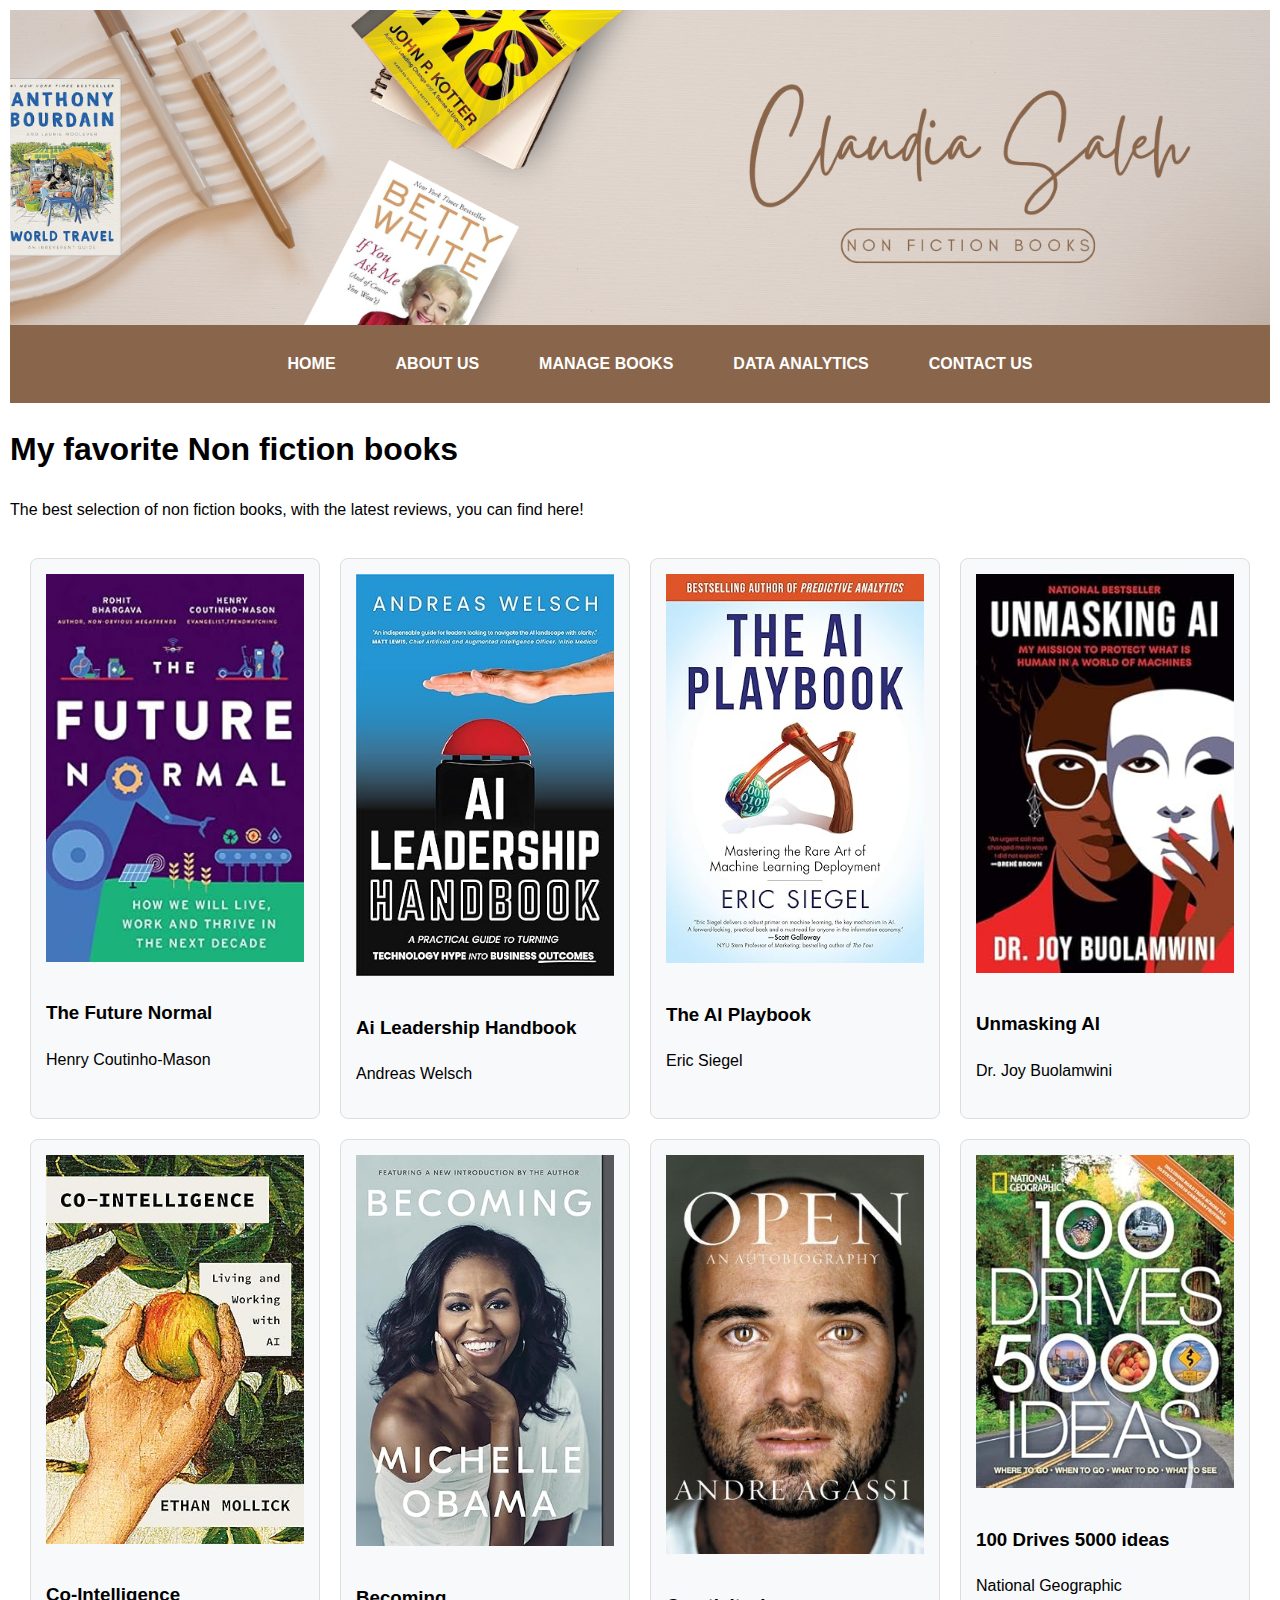
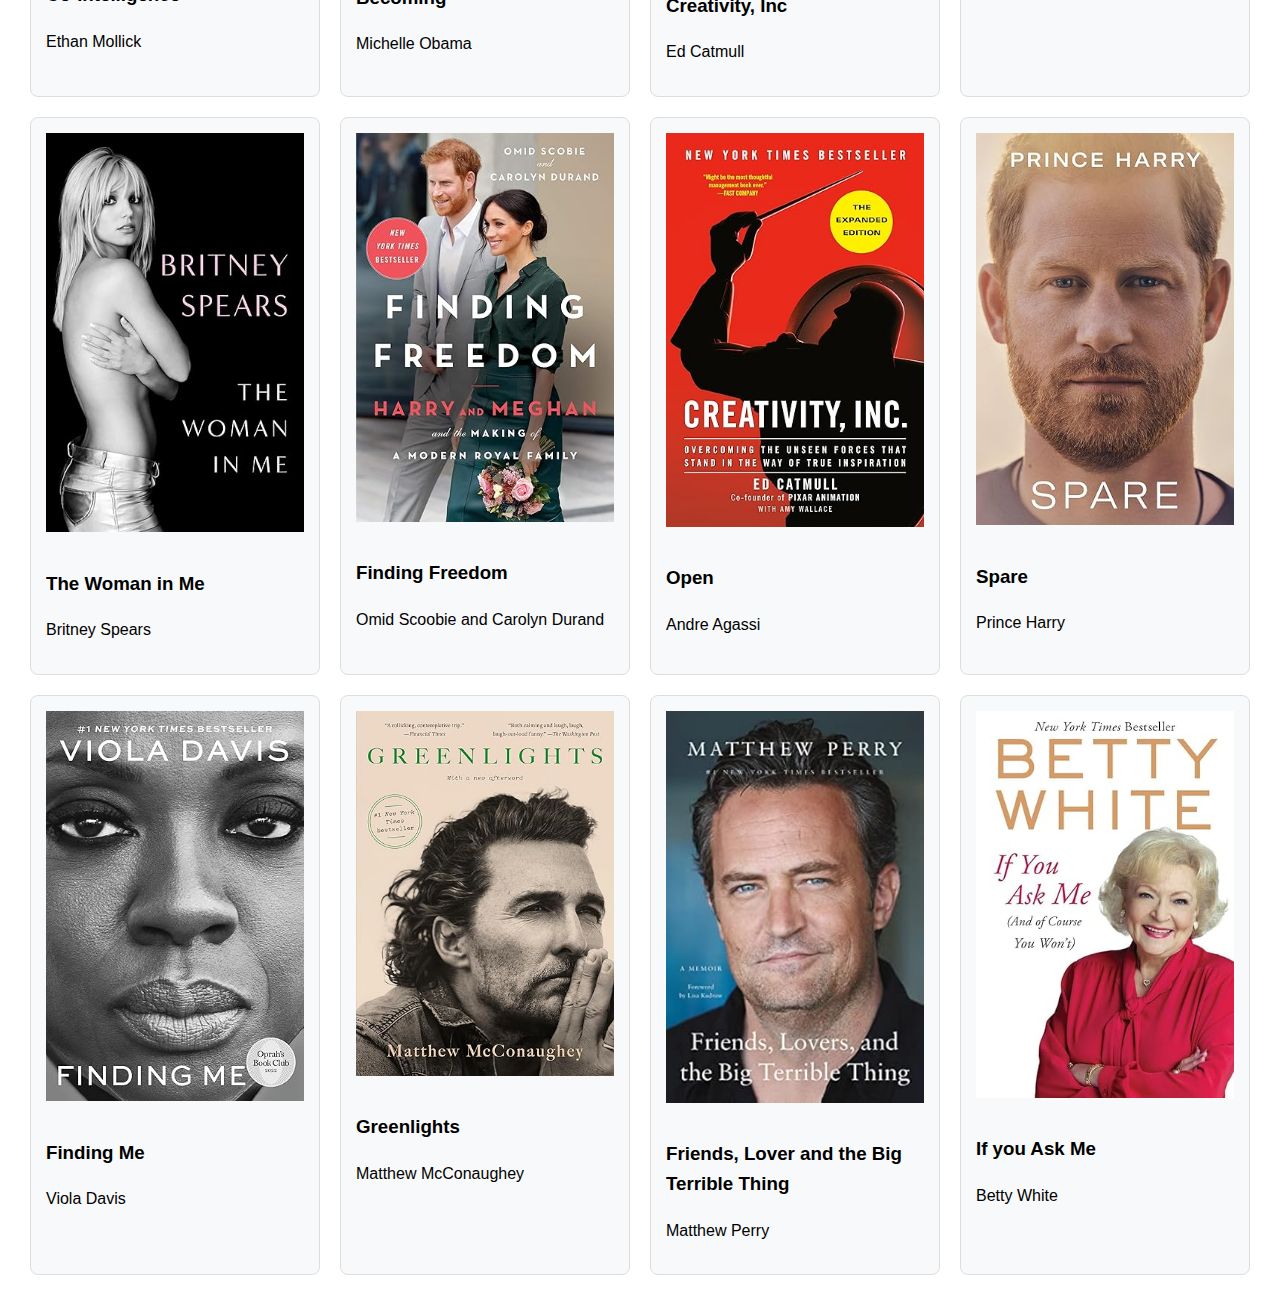
==== index.html @ 0c886e9c "author" ====
<!-- Created by Claudia Saleh for class ISM6225 -->
<!DOCTYPE html>
<html lang="en">
<head>
    <meta charset="UTF-8">
    <title>Non-Fiction Books Home</title>
    <link rel="stylesheet" href="./css/main.css">

</head>
    
<body>
 
        <center><img src="./img/bannertop.png" class="responsive-image"></center>
    
    <!-- Navigation Menu -->
    <nav>
        <ul class="nav-menu">
            <li><a href="index.html">HOME</a></li>
            <li><a href="aboutus.html">ABOUT US</a></li>
           <li><a href="managebooks.html">MANAGE BOOKS</a></li>
            <li><a href="analytics.html">DATA ANALYTICS</a></li>
            <li><a href="contactus.html">CONTACT US</a></li>
        </ul>
    </nav>
    <!-- Main Content -->
    <section>
        <div class="">
            <h1> My favorite Non fiction books</h1>
            <p> The best selection of non fiction books, with the latest reviews, you can find here!</p>
        </div>
     
        <div class="featured-books">
            <div class="book-item">
                <img src="./img/41xidekUwhL._SY445_SX342_.jpg" alt="Henry Coutinho-Mason">
                <h3>The Future Normal</h3>
                <p>Henry Coutinho-Mason</p>
            </div>
            <div class="book-item">
                <img src="./img/71K+0a7B5oL._SY522_.jpg" alt="Andreas Welsch">
                <h3>Ai Leadership Handbook</h3>
                <p>Andreas Welsch</p>
            </div>
            <div class="book-item">
                <img src="./img/71ZwTA55GKL._SY522_.jpg" alt="Eric Siegel">
                <h3>The AI Playbook</h3>
                <p>Eric Siegel</p>
            </div>
            <div class="book-item">
                <img src="./img/41MUIDHBbeL._SY445_SX342_.jpg" alt="Dr. Joy Buolamwini">
                <h3>Unmasking AI</h3>
                <p>Dr. Joy Buolamwini</p>
            </div>
            <div class="book-item">
                <img src="./img/91eTFT8tk2L._SY522_.jpg" alt="Ethan Mollick">
                <h3>Co-Intelligence</h3>
                <p>Ethan Mollick</p>
            </div>
            <div class="book-item">
                <img src="./img/81yyfjVd1ML._SY522_.jpg" alt="Michelle Obama">
                <h3>Becoming</h3>
                <p>Michelle Obama</p>
            </div>
            <div class="book-item">
                <img src="./img/51HK0z2V1xL.jpg" alt="Ed Catmull">
                <h3>Creativity, Inc</h3>
                <p>Ed Catmull</p>
            </div>
            <div class="book-item">
                <img src="./img/51PQMOt68zL._SX342_SY445_.jpg" alt="National Geographic">
                <h3>100 Drives 5000 ideas</h3>
                <p>National Geographic</p>
            </div>
            <div class="book-item">
                <img src="./img/61BWsc9eGbL._SY522_.jpg" alt="Britney Spears">
                <h3>The Woman in Me</h3>
                <p>Britney Spears</p>
            </div>
         
            <div class="book-item">
                <img src="./img/811xgXmxfzL._SY522_.jpg" alt="Omid Scoobie">
                <h3>Finding Freedom</h3>
                <p>Omid Scoobie and Carolyn Durand</p>
            </div>
            <div class="book-item">
                <img src="./img/71BdP-b07ZL._SY522_.jpg" alt="Andre Agassi">
                <h3>Open</h3>
                <p>Andre Agassi</p>
            </div>
            <div class="book-item">
                <img src="./img/81E0qrtQKiL._SY522_.jpg" alt="Prince Harry">
                <h3>Spare</h3>
                <p>Prince Harry</p>
            </div>
            <div class="book-item">
                <img src="./img/81gY7WA6ZHL._SY522_.jpg" alt="Viola Davis">
                <h3>Finding Me</h3>
                <p>Viola Davis</p>
            </div>
            <div class="book-item">
                <img src="./img/81i0Jv+qJBL._SY522_.jpg" alt="Matthew McConaughey">
                <h3>Greenlights</h3>
                <p>Matthew McConaughey</p>
            </div>
            <div class="book-item">
                <img src="./img/41c-ohcwepL._SY445_SX342_.jpg" alt="Matthew Perry">
                <h3>Friends, Lover and the Big Terrible Thing</h3>
                <p>Matthew Perry</p>
            </div>
            <div class="book-item">
                <img src="./img/61sJcwkpWCL._SY522_.jpg" alt="Betty White">
                <h3>If you Ask Me</h3>
                <p>Betty White</p>
            </div>
        
        </div>
    </section>
   
</body>
</html>
---- css/main.css ----
body {
  margin: 0;
  padding: 10px;
  font-family: Verdana, Geneva, Tahoma, sans-serif;
  box-sizing: border-box;
  line-height: 1.6; /
}

/* Center the content and limit text width */
.container {
  max-width: 1280px; 
  margin: 0 auto;   
  padding: 0 15px; 
}

/* Make the text responsive */
p, h1, h2, h3 {
  word-wrap: break-word; 
  text-align: left;      
}

/* Add responsive behavior for smaller screens */
@media (max-width: 768px) {
  .container {
      padding: 0 10px; 
  }
  .nav-menu {
      flex-direction: column;
      gap: 10px; }
    .responsive-image {
        width: 100%; 
    }
    .book-item {
      flex: 1 1 calc(50% - 20px); }

}
@media (max-width: 480px) {
  .book-item {
      flex: 1 1 100%;           
  }
}
/* Add navigation style */
  nav {
      padding: 20px 0;
  }

  ul {
  margin: 50;
  padding: 20;
  box-sizing: border-box;
}

nav {
  background-color: #89664b; 
  display: flex;
  justify-content: center; 
  padding: 10px 0;
  position: sticky;
  top: 0;
  z-index: 1000;
}

.nav-menu {
  list-style-type: none;
  display: flex;
  gap: 20px; 
}

.nav-menu li {
  position: relative;
}

.nav-menu a {
  text-decoration: none;
  font-family: Verdana, Geneva, Tahoma, sans-serif;
  font-size: 16px;
  font-weight: bold;
  color: white; 
  padding: 10px 20px;
  transition: all 0.3s ease; 
}

.nav-menu a:hover {
  color: #ff9800; /* Text color on hover */
}

.nav-menu a::after {
  content: "";
  position: absolute;
  bottom: 0;
  left: 50%;
  width: 0;
  height: 3px;
  background: #ff9800; 
  transition: all 0.3s ease; 
  transform: translateX(-50%);
}

.nav-menu a:hover::after {
  width: 100%; 
}

.responsive-image {
  max-width: 100%; 
  height: auto;    
  display: block;  
  margin: 0 auto; 
}

.featured-books {
  display: flex;               
  flex-wrap: wrap;             
  justify-content: space-between; 
  gap: 20px;                   
  padding: 20px;               
  box-sizing: border-box;
}

/* Book item styling */
.book-item {
  flex: 1 1 calc(25% - 20px);  
  box-sizing: border-box;     
  background-color: #f8f9fa;  
  padding: 15px;               
  border: 1px solid #ddd;      
  border-radius: 8px;          
  text-align: center;          
}

/* Book image styling */
.book-item img {
  max-width: 100%;             
  height: auto;                
  margin-bottom: 10px;
}

/*Add about-section styling */

.about-section {
  padding: 20px;
}

.about-content {
  display: flex;
  align-items: flex-start;
  gap: 20px;
  flex-wrap: wrap;
}

.about-image {
  max-width: 300px;
  width: 100%;
  height: auto;
  border-radius: 10px;
  box-shadow: 0 4px 6px rgba(0, 0, 0, 0.1);
}

.about-text {
  flex: 1;
}

.about-text h1 {
  font-size: 24px;
  margin-bottom: 10px;
}

.about-text p {
  line-height: 1.6;
  margin-bottom: 15px;
}
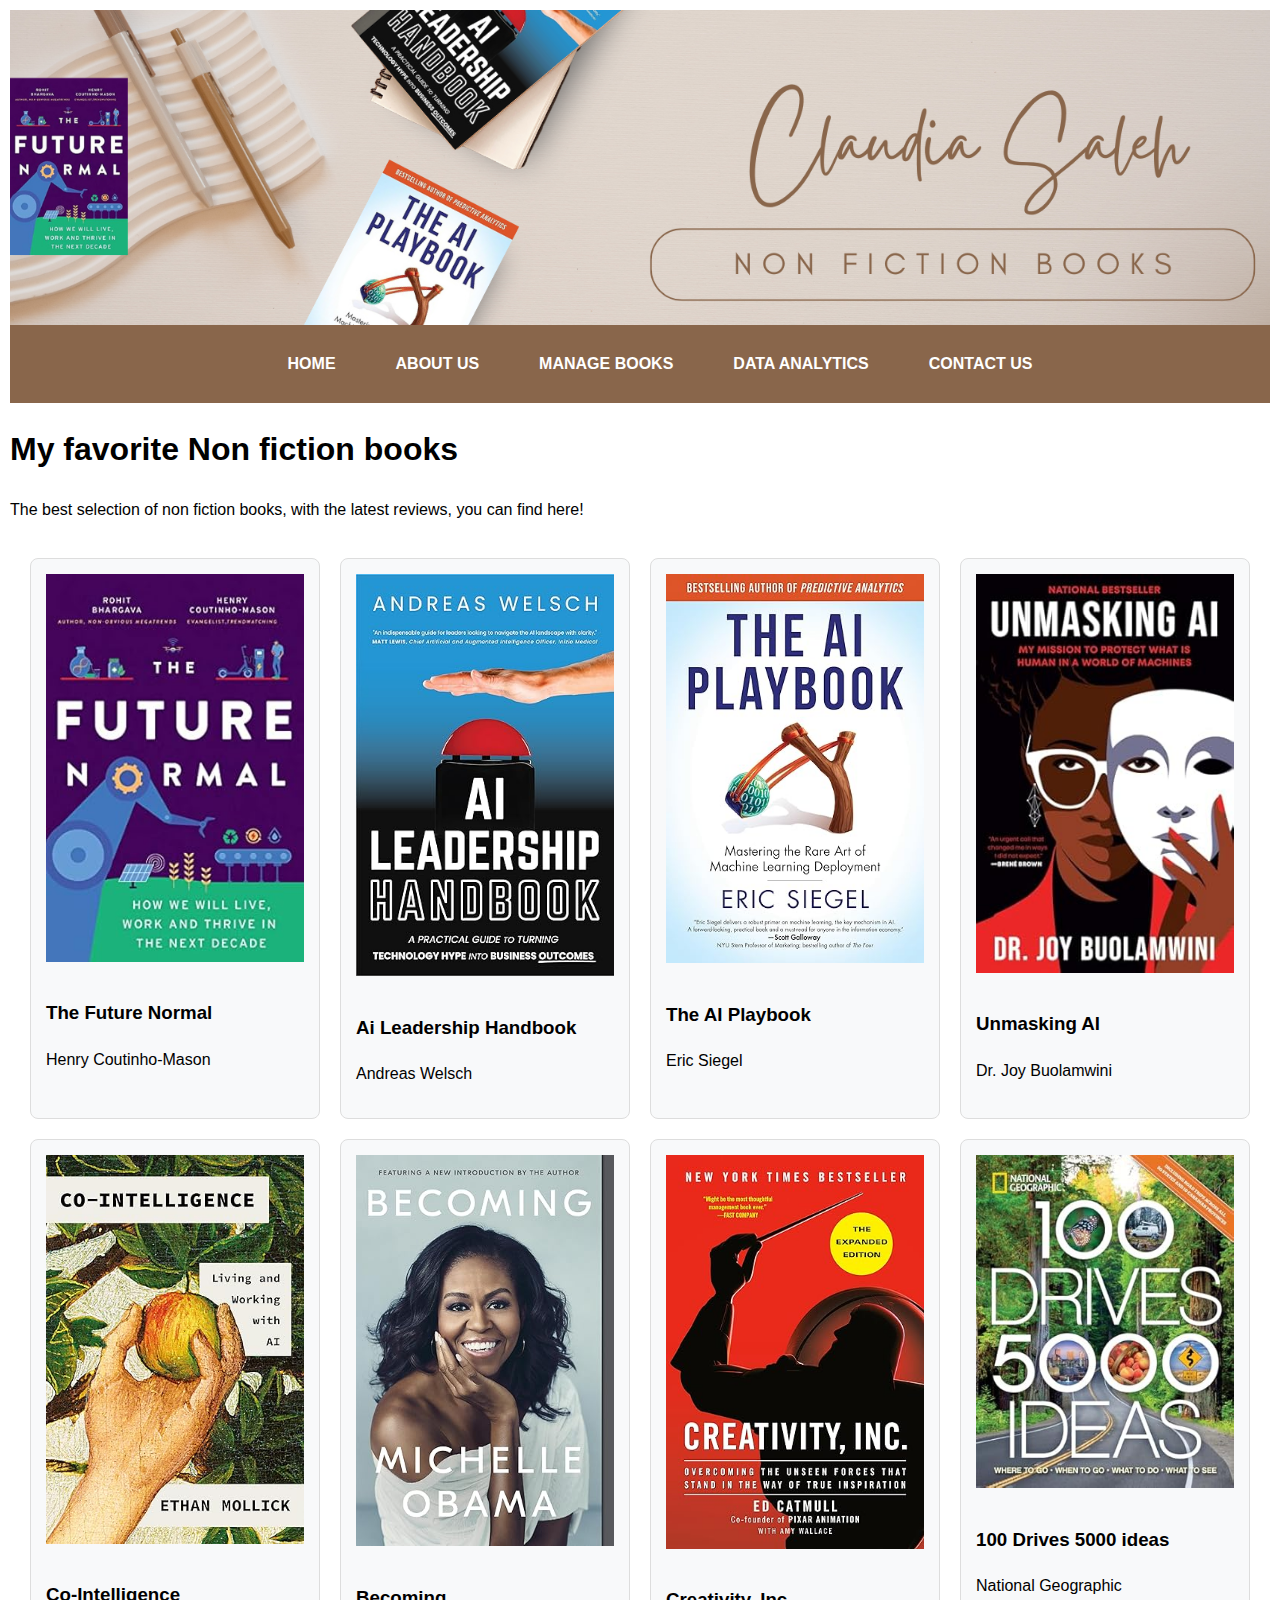
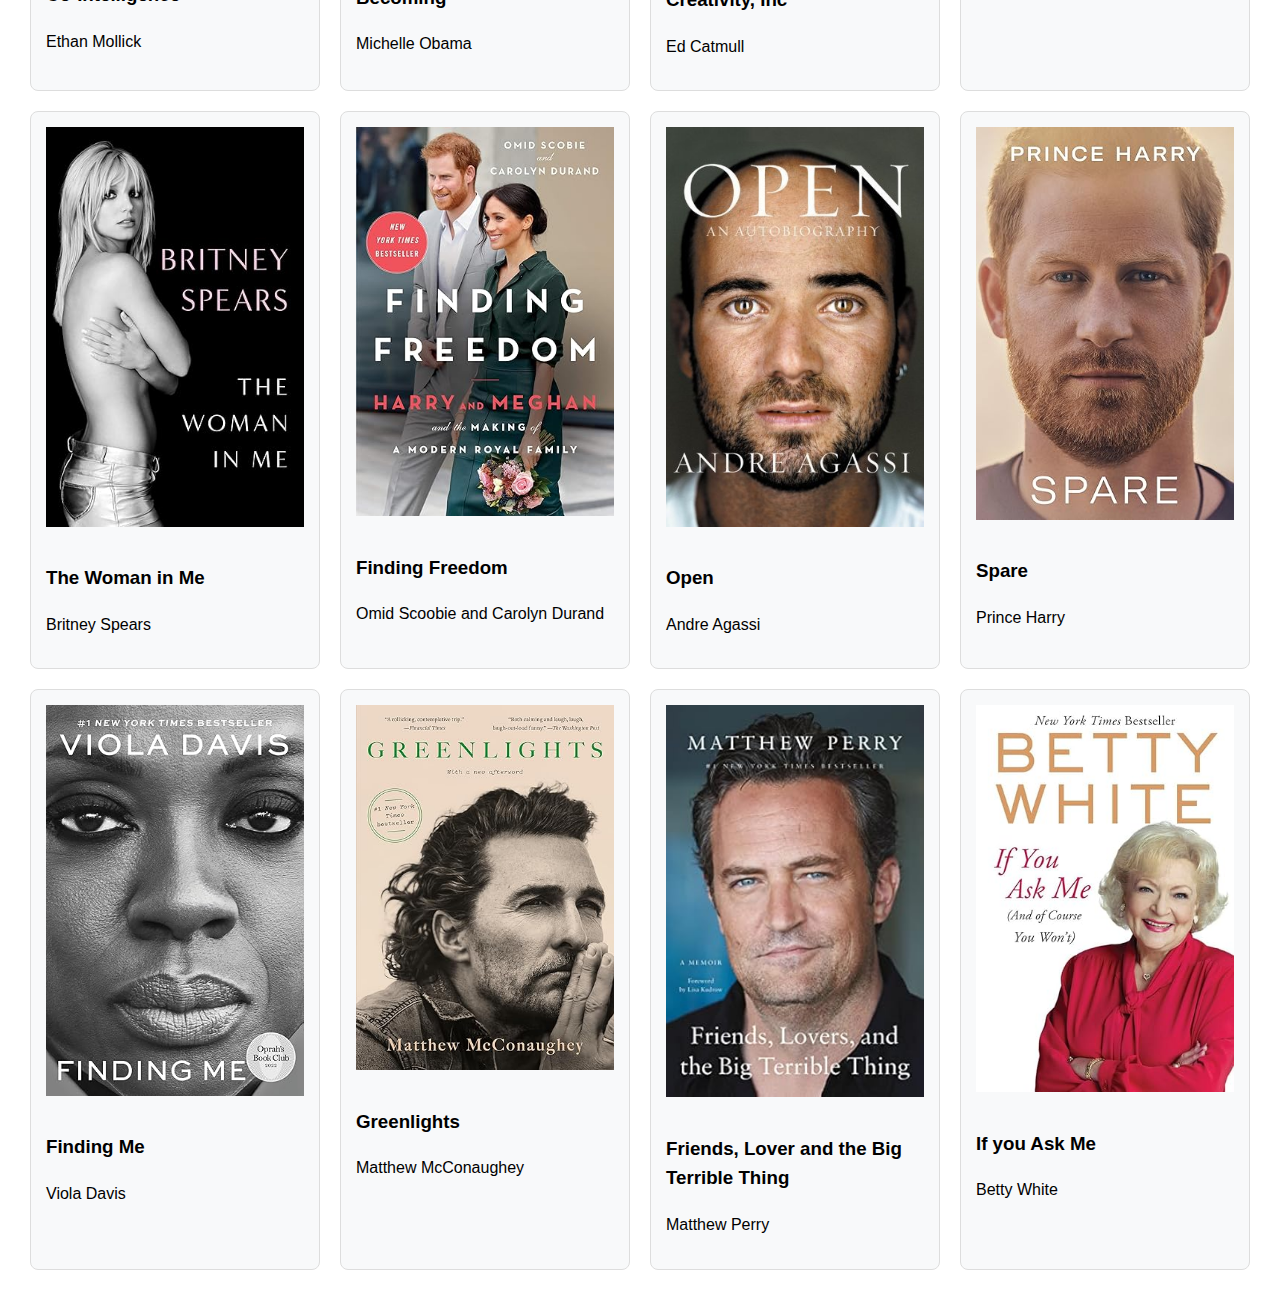
==== commit 23707459: "fixing images" ====
--- a/index.html
+++ b/index.html
@@ -61,7 +61,7 @@
                 <p>Michelle Obama</p>
             </div>
             <div class="book-item">
-                <img src="./img/51HK0z2V1xL.jpg" alt="Ed Catmull">
+                <img src="./img/71BdP-b07ZL._SY522_.jpg" alt="Ed Catmull">
                 <h3>Creativity, Inc</h3>
                 <p>Ed Catmull</p>
             </div>
@@ -82,7 +82,7 @@
                 <p>Omid Scoobie and Carolyn Durand</p>
             </div>
             <div class="book-item">
-                <img src="./img/71BdP-b07ZL._SY522_.jpg" alt="Andre Agassi">
+                <img src="./img/51HK0z2V1xL.jpg" alt="Andre Agassi">
                 <h3>Open</h3>
                 <p>Andre Agassi</p>
             </div>
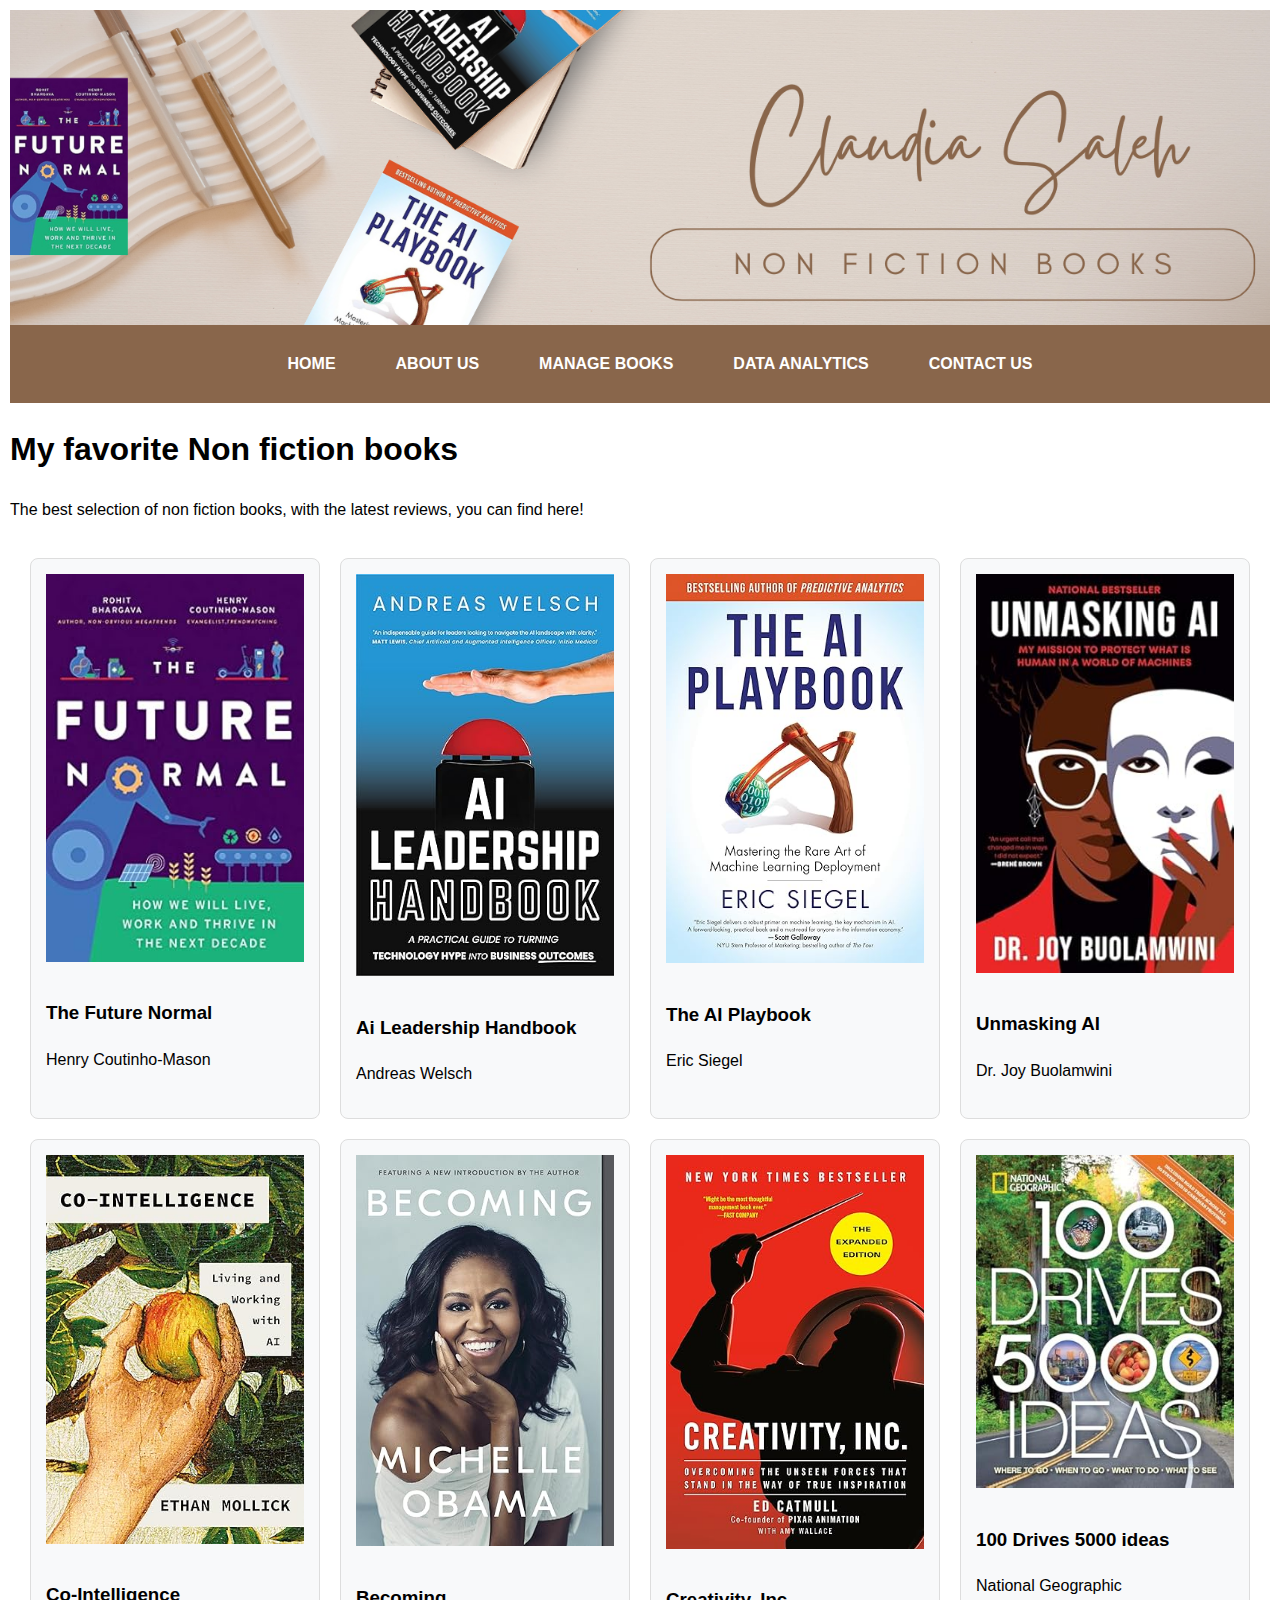
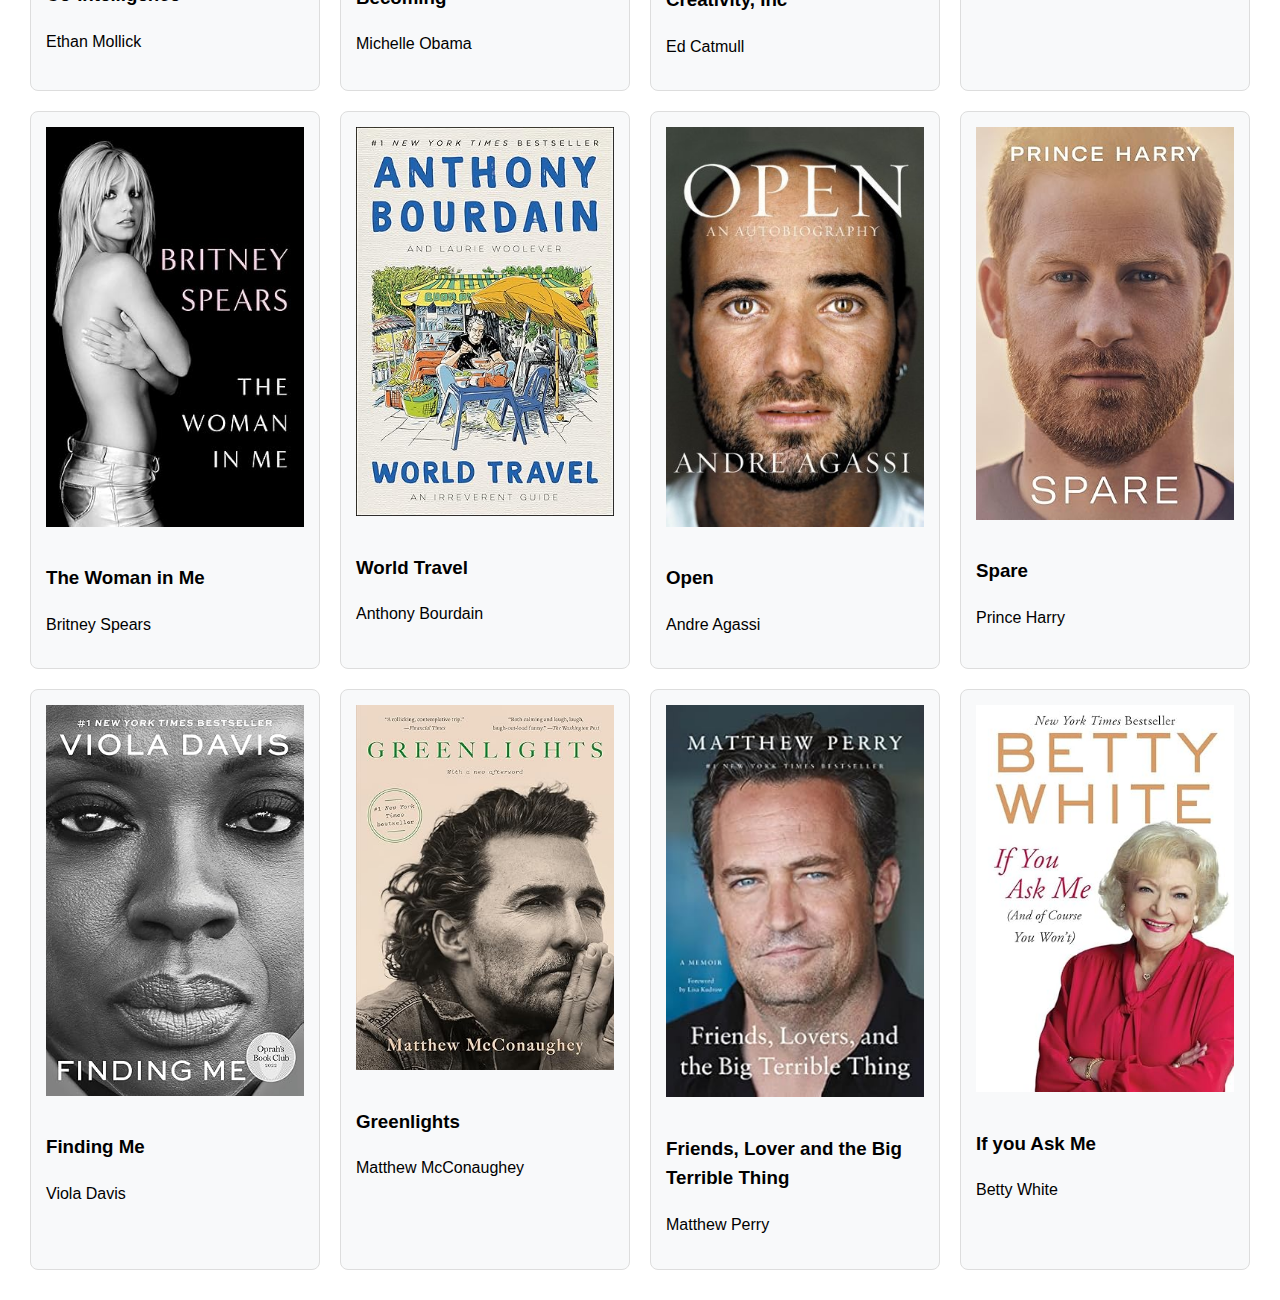
==== commit 6e1302af: "new books" ====
--- a/index.html
+++ b/index.html
@@ -77,9 +77,9 @@
             </div>
          
             <div class="book-item">
-                <img src="./img/811xgXmxfzL._SY522_.jpg" alt="Omid Scoobie">
-                <h3>Finding Freedom</h3>
-                <p>Omid Scoobie and Carolyn Durand</p>
+                <img src="./img/91vF8dQLyaS._SY522_.jpg" alt="Anthony Bourdain">
+                <h3>World Travel</h3>
+                <p>Anthony Bourdain</p>
             </div>
             <div class="book-item">
                 <img src="./img/51HK0z2V1xL.jpg" alt="Andre Agassi">
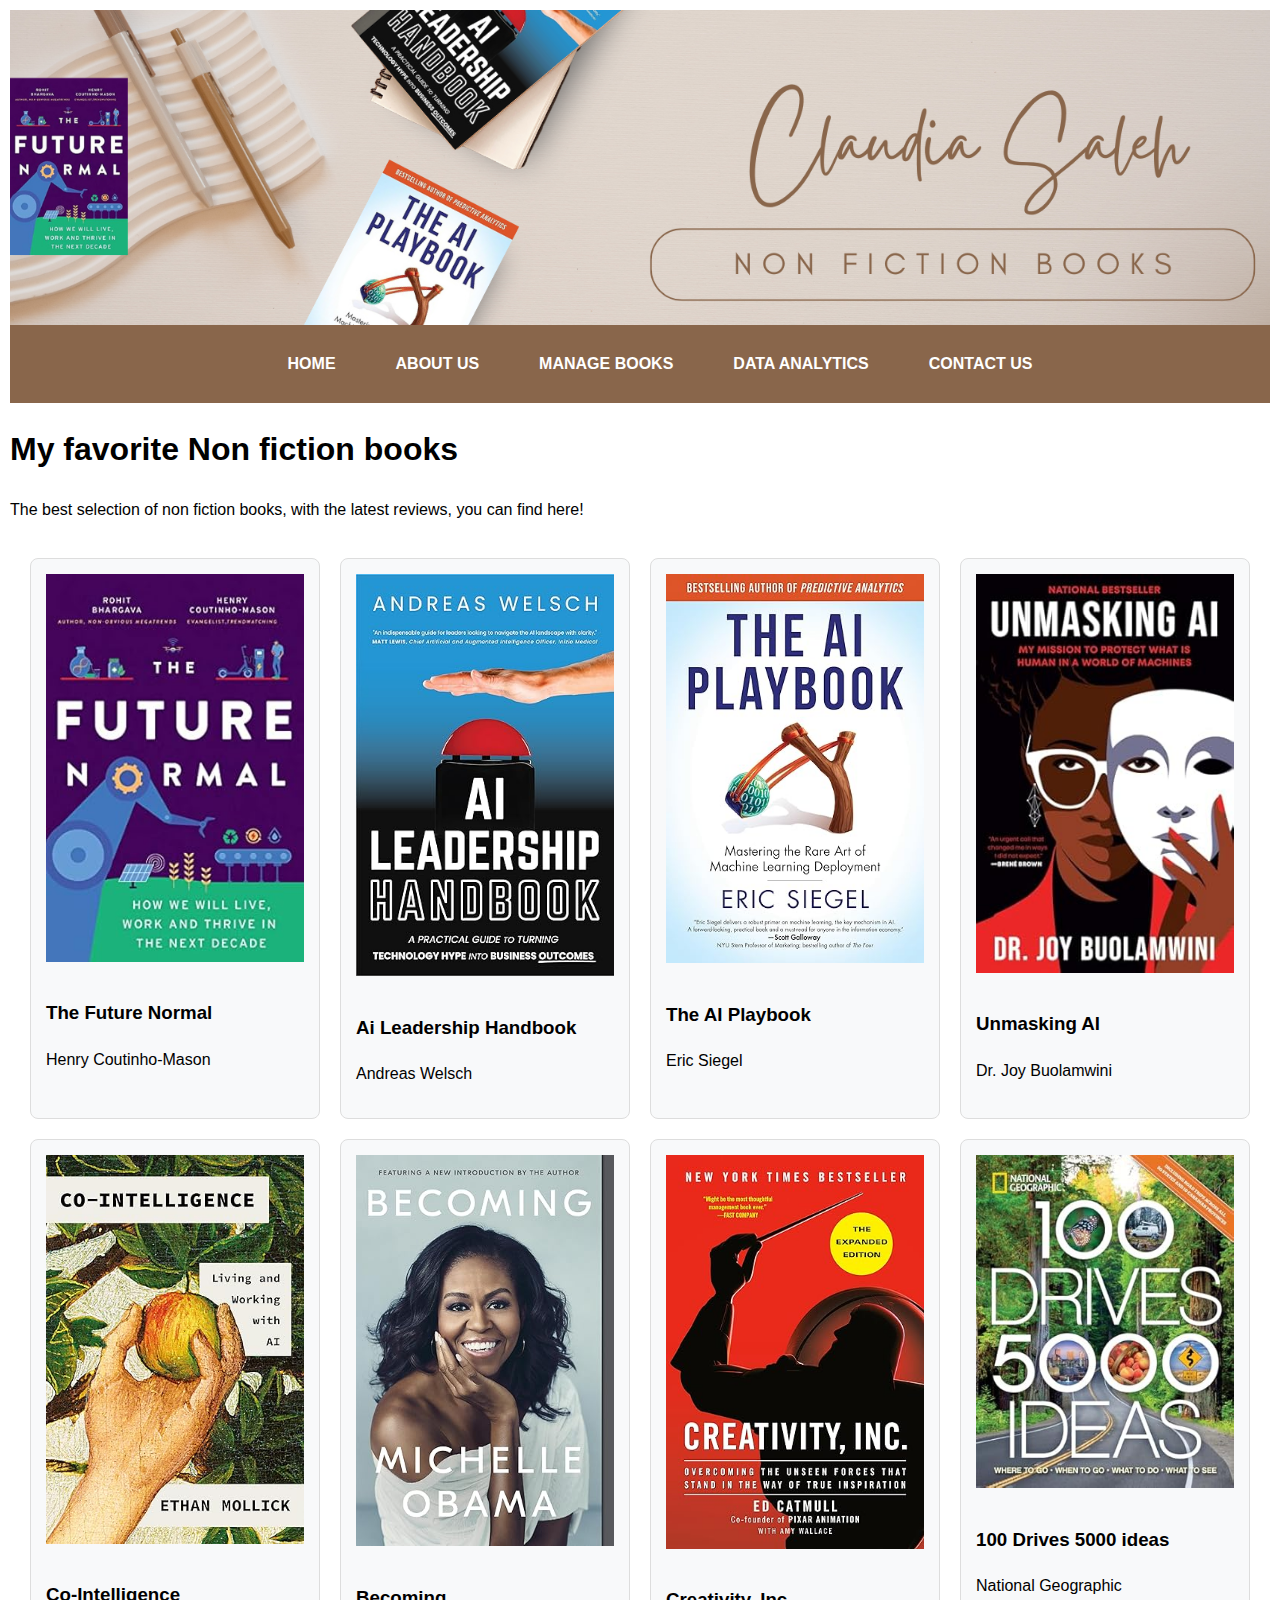
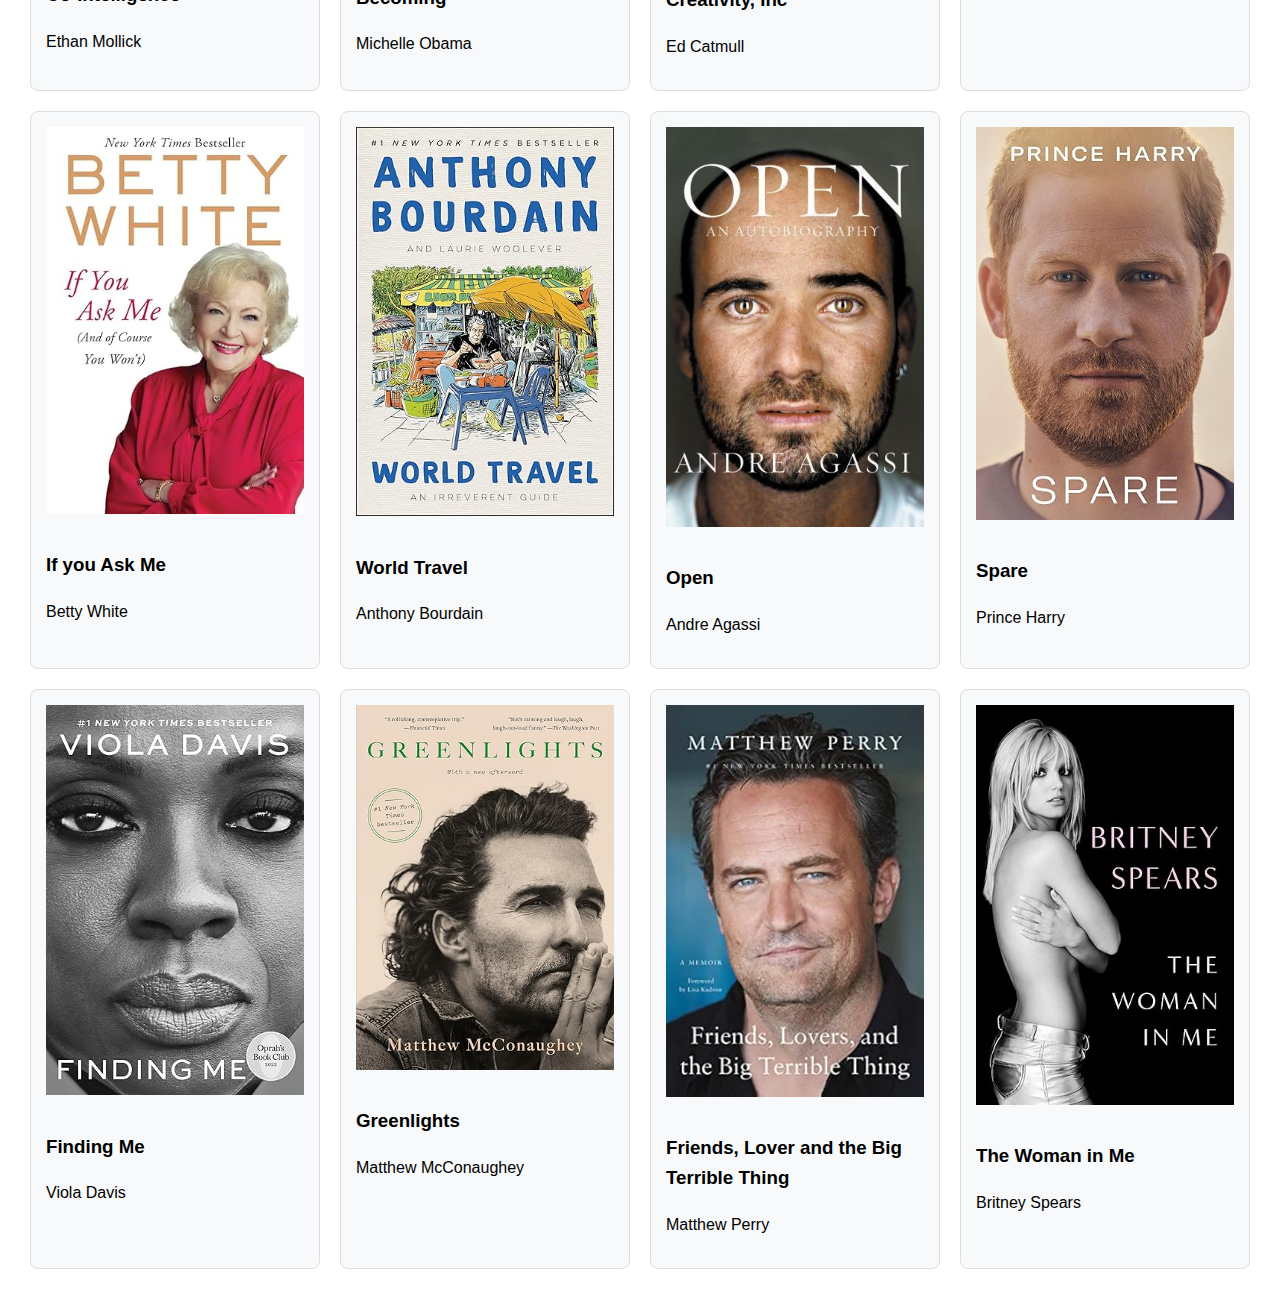
==== commit 1f8b87f3: "books places" ====
--- a/index.html
+++ b/index.html
@@ -71,11 +71,11 @@
                 <p>National Geographic</p>
             </div>
             <div class="book-item">
-                <img src="./img/61BWsc9eGbL._SY522_.jpg" alt="Britney Spears">
-                <h3>The Woman in Me</h3>
-                <p>Britney Spears</p>
+                <img src="./img/61sJcwkpWCL._SY522_.jpg" alt="Betty White">
+                <h3>If you Ask Me</h3>
+                <p>Betty White</p>
             </div>
-         
+        
             <div class="book-item">
                 <img src="./img/91vF8dQLyaS._SY522_.jpg" alt="Anthony Bourdain">
                 <h3>World Travel</h3>
@@ -107,10 +107,11 @@
                 <p>Matthew Perry</p>
             </div>
             <div class="book-item">
-                <img src="./img/61sJcwkpWCL._SY522_.jpg" alt="Betty White">
-                <h3>If you Ask Me</h3>
-                <p>Betty White</p>
+                <img src="./img/61BWsc9eGbL._SY522_.jpg" alt="Britney Spears">
+                <h3>The Woman in Me</h3>
+                <p>Britney Spears</p>
             </div>
+         
         
         </div>
     </section>
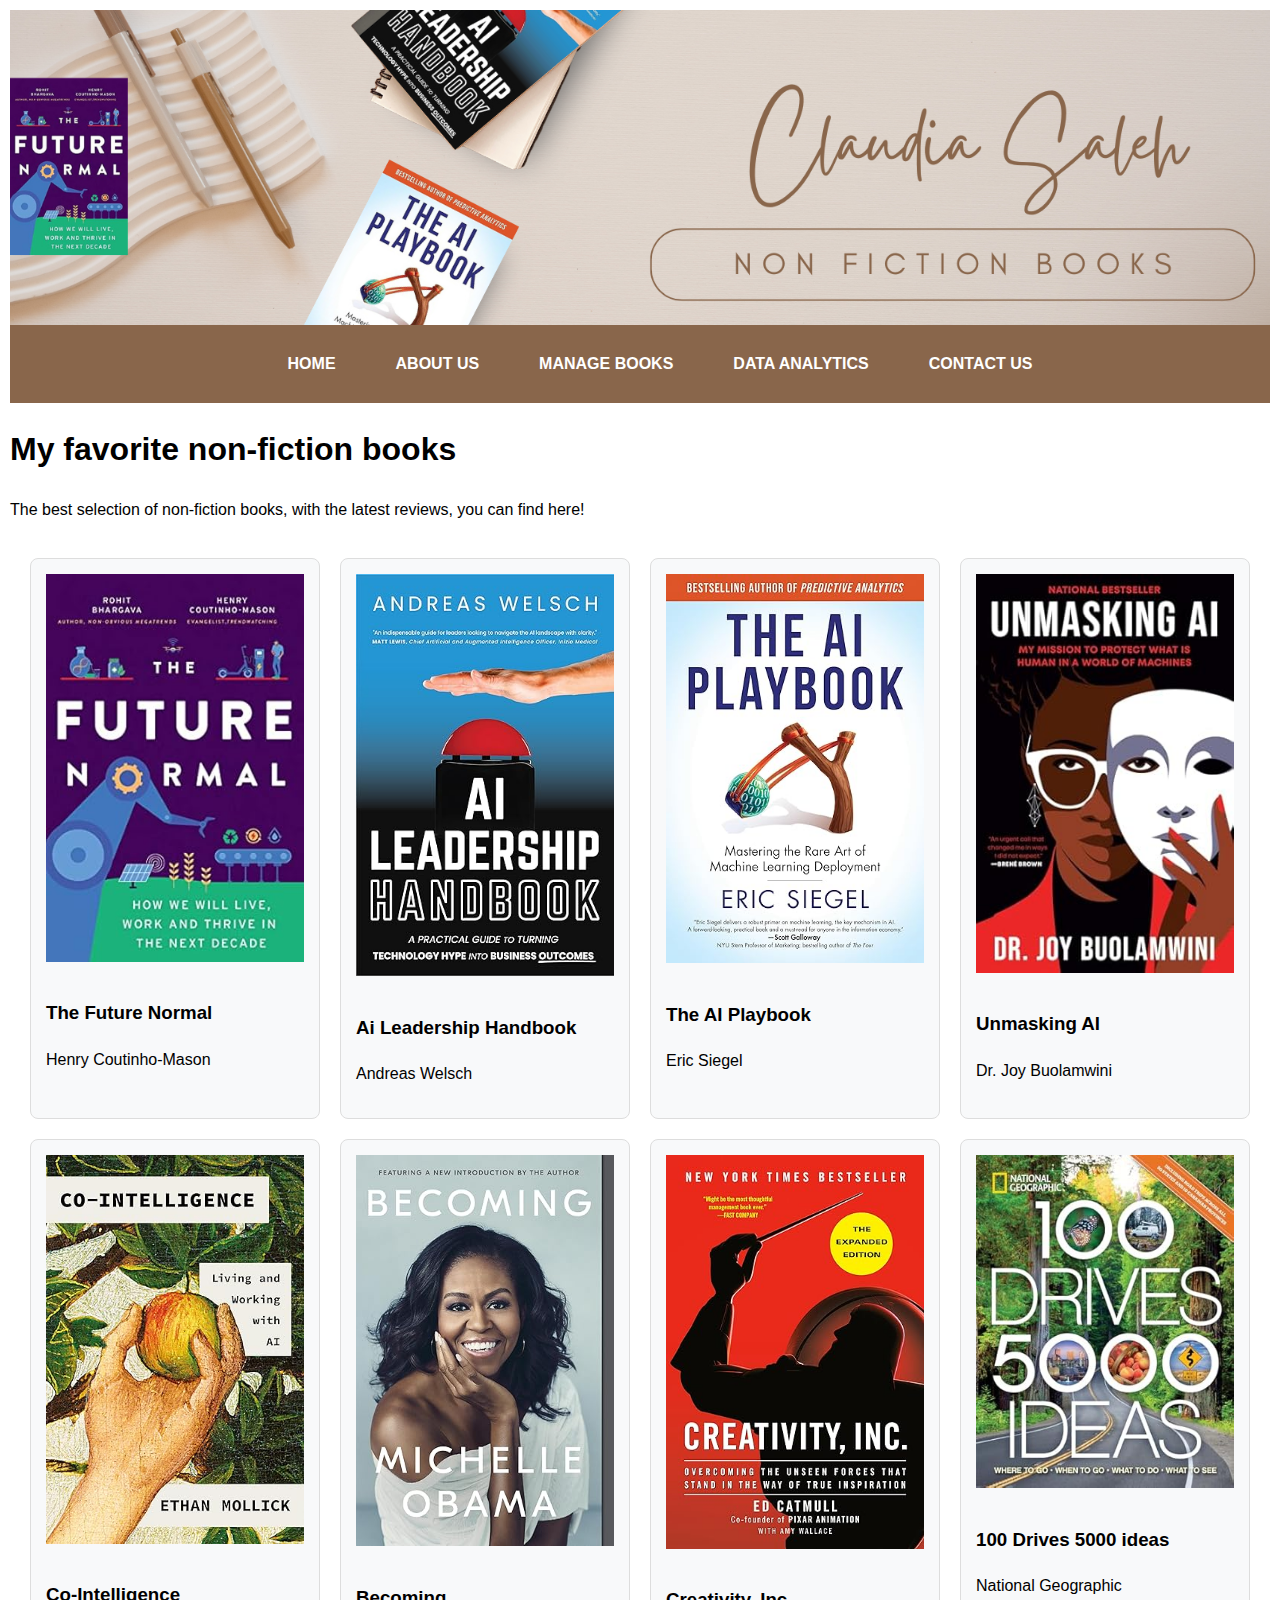
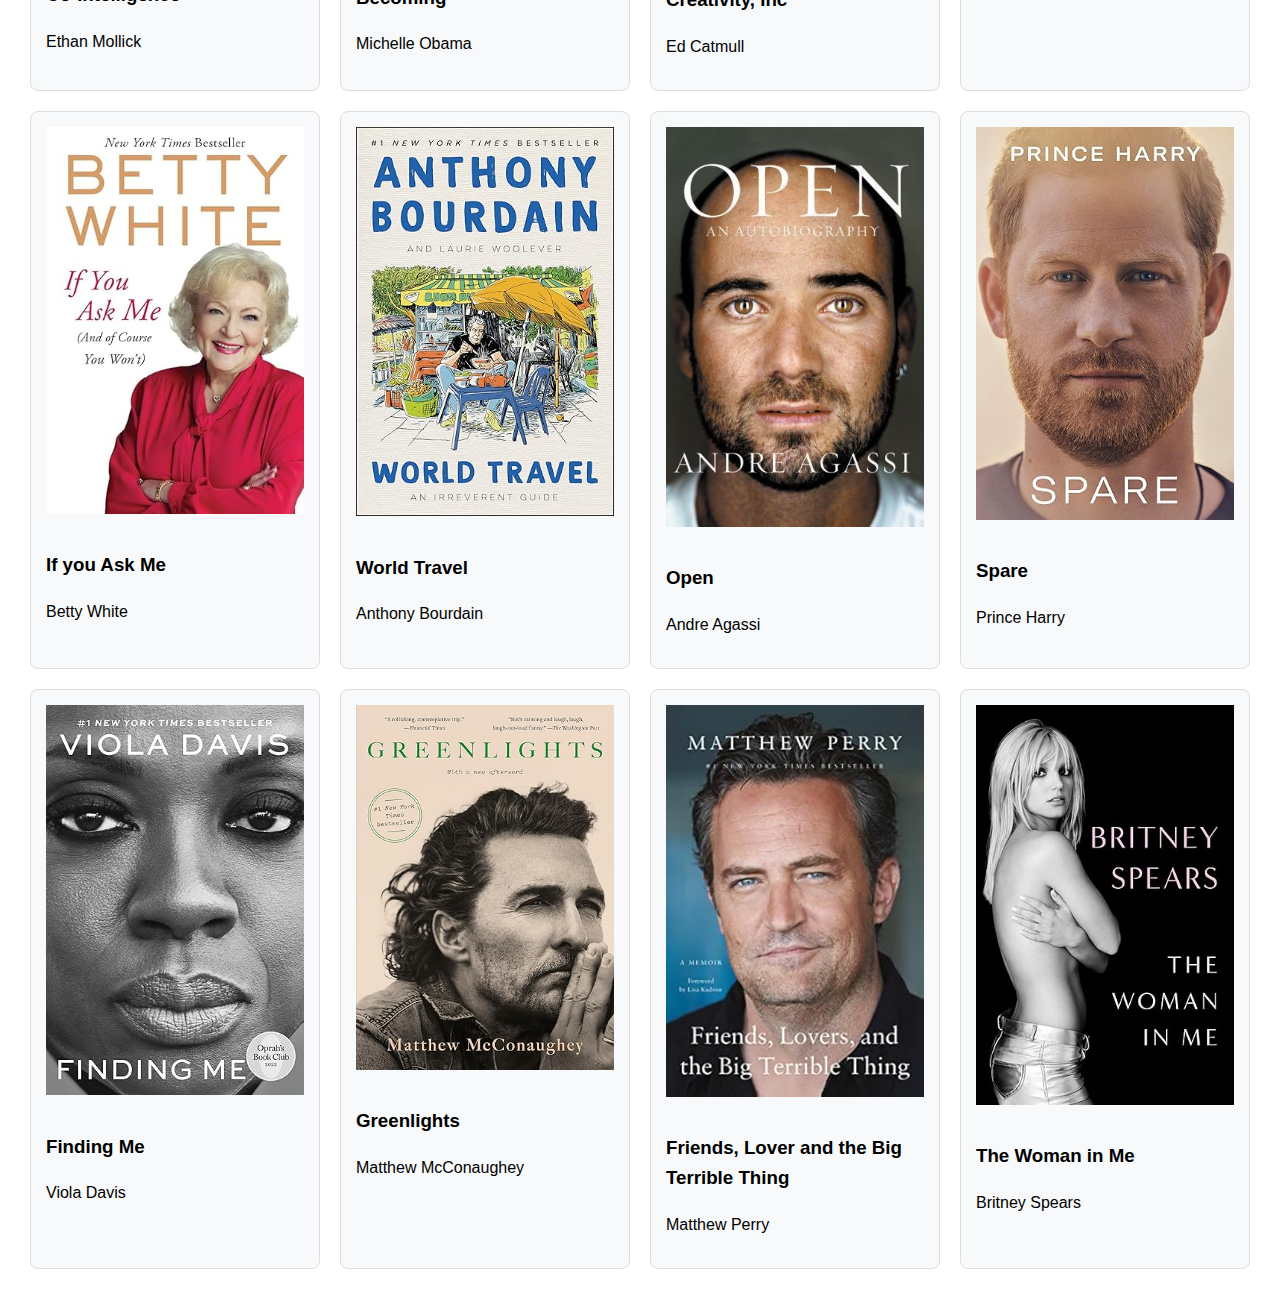
==== commit a18548d2: "javascript" ====
--- a/index.html
+++ b/index.html
@@ -25,8 +25,8 @@
     <!-- Main Content -->
     <section>
         <div class="">
-            <h1> My favorite Non fiction books</h1>
-            <p> The best selection of non fiction books, with the latest reviews, you can find here!</p>
+            <h1> My favorite non-fiction books</h1>
+            <p> The best selection of non-fiction books, with the latest reviews, you can find here!</p>
         </div>
      
         <div class="featured-books">
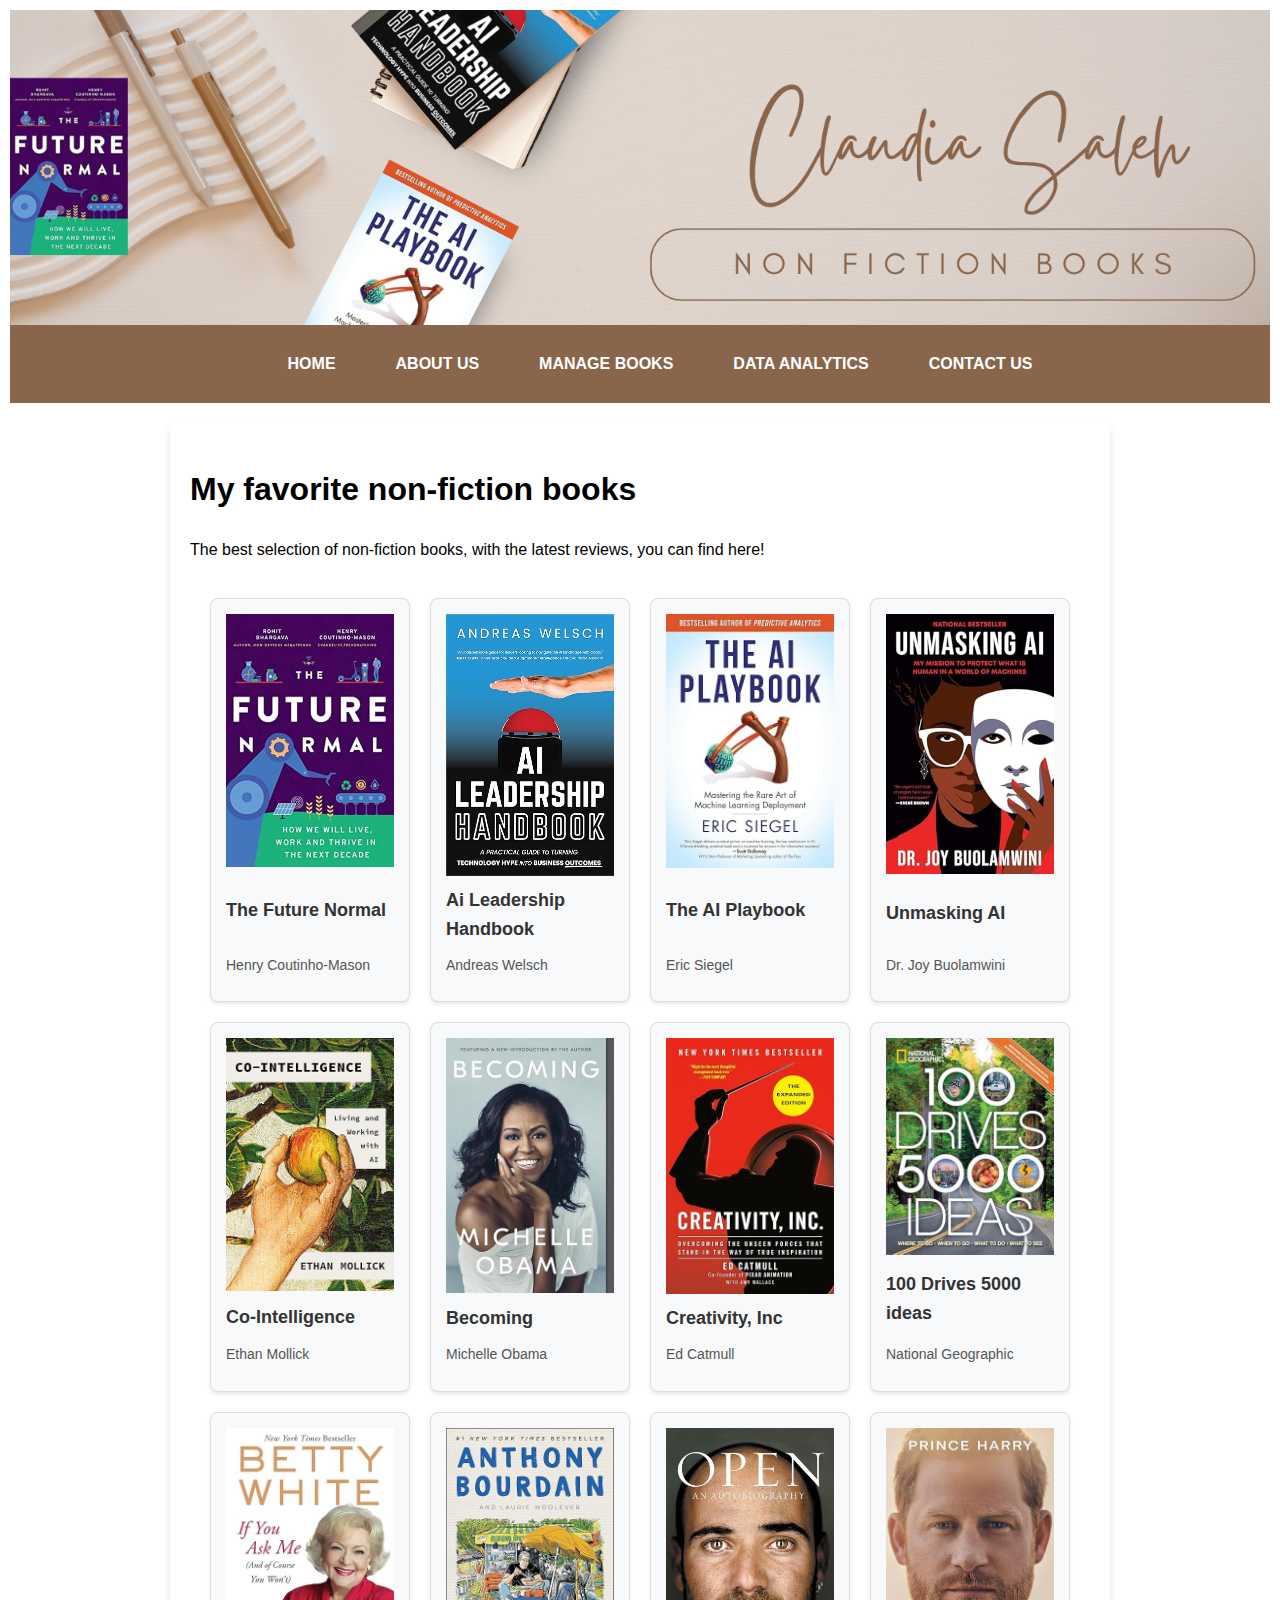
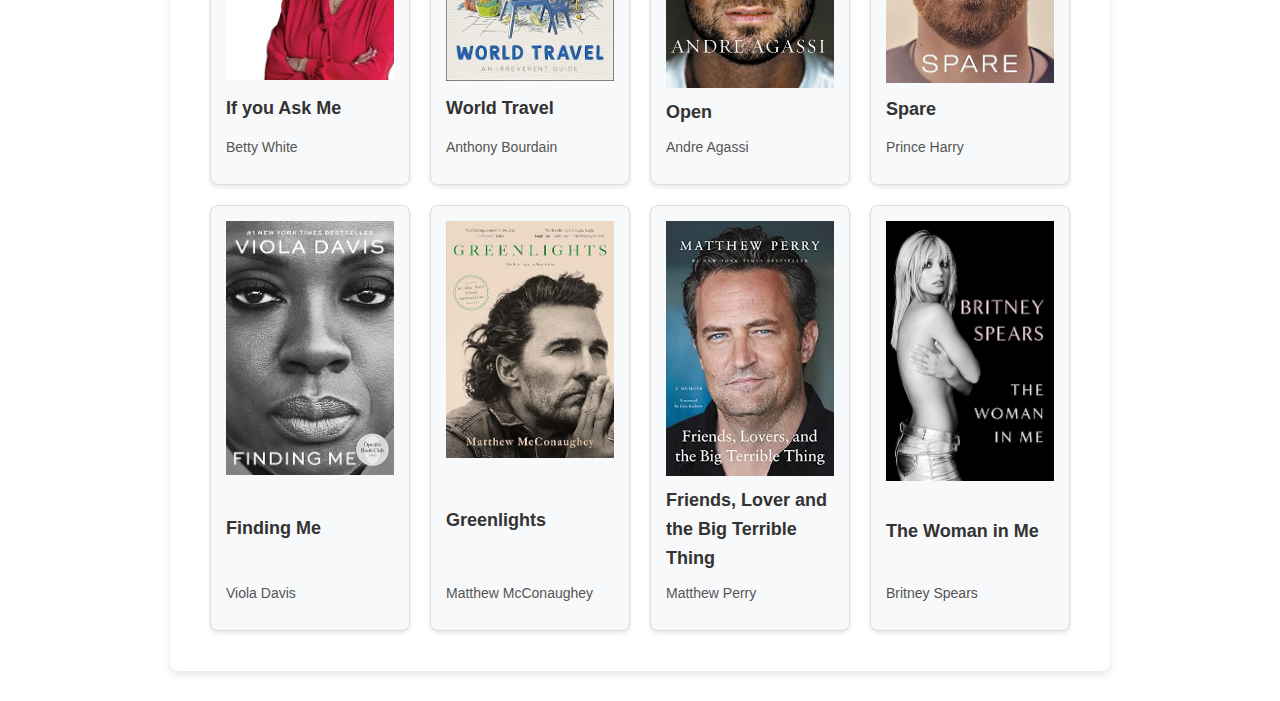
==== commit 6a12e20d: "container to the main page" ====
--- a/index.html
+++ b/index.html
@@ -23,11 +23,12 @@
         </ul>
     </nav>
     <!-- Main Content -->
-    <section>
-        <div class="">
+    <div class="container">
+        <section>
+     
             <h1> My favorite non-fiction books</h1>
             <p> The best selection of non-fiction books, with the latest reviews, you can find here!</p>
-        </div>
+        
      
         <div class="featured-books">
             <div class="book-item">
@@ -114,7 +115,7 @@
          
         
         </div>
-    </section>
-   
+        </section>
+    </div>
 </body>
 </html>
--- a/css/main.css
+++ b/css/main.css
@@ -1,61 +1,42 @@
-
-
 body {
   margin: 0;
   padding: 10px;
   font-family: Verdana, Geneva, Tahoma, sans-serif;
   box-sizing: border-box;
-  line-height: 1.6; /
-}
-
-/* Center the content and limit text width */
-.container {
-  max-width: 1280px; 
-  margin: 0 auto;   
-  padding: 0 15px; 
-}
-
-/* Make the text responsive */
+  line-height: 1.6; /* Fixed comment */
+}
+
 p, h1, h2, h3 {
-  word-wrap: break-word; 
-  text-align: left;      
-}
-
-/* Add responsive behavior for smaller screens */
+  word-wrap: break-word;
+  text-align: left;
+}
+
 @media (max-width: 768px) {
   .container {
-      padding: 0 10px; 
+    padding: 0 10px;
   }
   .nav-menu {
-      flex-direction: column;
-      gap: 10px; }
-    .responsive-image {
-        width: 100%; 
-    }
-    .book-item {
-      flex: 1 1 calc(50% - 20px); }
-
-}
+    flex-direction: column;
+    gap: 10px;
+  }
+  .responsive-image {
+    width: 100%;
+  }
+  .book-item {
+    flex: 1 1 calc(50% - 20px);
+  }
+}
+
 @media (max-width: 480px) {
   .book-item {
-      flex: 1 1 100%;           
-  }
-}
-/* Add navigation style */
-  nav {
-      padding: 20px 0;
-  }
-
-  ul {
-  margin: 50;
-  padding: 20;
-  box-sizing: border-box;
+    flex: 1 1 100%;
+  }
 }
 
 nav {
-  background-color: #89664b; 
-  display: flex;
-  justify-content: center; 
+  background-color: #89664b;
+  display: flex;
+  justify-content: center;
   padding: 10px 0;
   position: sticky;
   top: 0;
@@ -65,7 +46,7 @@
 .nav-menu {
   list-style-type: none;
   display: flex;
-  gap: 20px; 
+  gap: 20px;
 }
 
 .nav-menu li {
@@ -77,13 +58,13 @@
   font-family: Verdana, Geneva, Tahoma, sans-serif;
   font-size: 16px;
   font-weight: bold;
-  color: white; 
+  color: white;
   padding: 10px 20px;
-  transition: all 0.3s ease; 
+  transition: all 0.3s ease;
 }
 
 .nav-menu a:hover {
-  color: #ff9800; /* Text color on hover */
+  color: #ff9800;
 }
 
 .nav-menu a::after {
@@ -93,50 +74,90 @@
   left: 50%;
   width: 0;
   height: 3px;
-  background: #ff9800; 
-  transition: all 0.3s ease; 
+  background: #ff9800;
+  transition: all 0.3s ease;
   transform: translateX(-50%);
 }
 
 .nav-menu a:hover::after {
-  width: 100%; 
+  width: 100%;
 }
 
 .responsive-image {
-  max-width: 100%; 
-  height: auto;    
-  display: block;  
-  margin: 0 auto; 
+  max-width: 100%;
+  height: auto;
+  display: block;
+  margin: 0 auto;
 }
 
 .featured-books {
-  display: flex;               
-  flex-wrap: wrap;             
-  justify-content: space-between; 
-  gap: 20px;                   
-  padding: 20px;               
+  display: flex;
+  flex-wrap: wrap;
+  justify-content: space-between;
+  gap: 20px;
+  padding: 20px;
   box-sizing: border-box;
 }
 
-/* Book item styling */
 .book-item {
-  flex: 1 1 calc(25% - 20px);  
-  box-sizing: border-box;     
-  background-color: #f8f9fa;  
-  padding: 15px;               
-  border: 1px solid #ddd;      
-  border-radius: 8px;          
-  text-align: center;          
-}
-
-/* Book image styling */
+  flex: 1 1 calc(25% - 20px);
+  box-sizing: border-box;
+  background-color: #f8f9fa;
+  padding: 15px;
+  border: 1px solid #ddd;
+  border-radius: 8px;
+  text-align: center;
+  display: flex;
+  flex-direction: column;
+  justify-content: space-between;
+  box-shadow: 0 2px 4px rgba(0, 0, 0, 0.1);
+}
+
 .book-item img {
-  max-width: 100%;             
-  height: auto;                
+  max-width: 100%;
+  height: auto;
   margin-bottom: 10px;
 }
 
-/*Add about-section styling */
+.book-item h3 {
+  font-size: 18px;
+  color: #333;
+  margin: 0 0 10px;
+}
+
+.book-item p {
+  font-size: 14px;
+  color: #555;
+  margin: 0 0 10px;
+}
+
+.book-item .action-buttons {
+  display: flex;
+  justify-content: space-between;
+  gap: 10px;
+}
+
+.book-item button {
+  padding: 8px 10px;
+  font-size: 14px;
+  color: #fff;
+  border: none;
+  border-radius: 4px;
+  cursor: pointer;
+  transition: background 0.3s ease;
+}
+
+.book-item button.edit-btn {
+  background-color: #ffc107;
+}
+
+.book-item button.delete-btn {
+  background-color: #dc3545;
+}
+
+.book-item button:hover {
+  opacity: 0.9;
+}
 
 .about-section {
   padding: 20px;
@@ -170,3 +191,65 @@
   line-height: 1.6;
   margin-bottom: 15px;
 }
+
+.container {
+  max-width: 900px;
+  margin: 20px auto;
+  padding: 20px;
+  background: #fff;
+  border-radius: 8px;
+  box-shadow: 0 4px 8px rgba(0, 0, 0, 0.1);
+}
+
+header {
+  text-align: center;
+  margin-bottom: 20px;
+}
+
+header h1 {
+  margin: 0;
+  font-size: 28px;
+  color: #333;
+}
+
+header p {
+  color: #666;
+  font-size: 16px;
+}
+
+.form-group {
+  margin-bottom: 15px;
+}
+
+.form-group label {
+  display: block;
+  font-weight: bold;
+  margin-bottom: 5px;
+  color: #333;
+}
+
+.form-group input, .form-group textarea {
+  width: 100%;
+  padding: 10px;
+  font-size: 14px;
+  border: 1px solid #ccc;
+  border-radius: 4px;
+}
+
+button#create-btn {
+  background-color: #28a745;
+}
+
+button#update-btn {
+  background-color: #007bff;
+}
+
+button:hover {
+  opacity: 0.9;
+}
+
+.book-list {
+  display: grid;
+  grid-template-columns: repeat(auto-fit, minmax(250px, 1fr));
+  gap: 20px;
+}
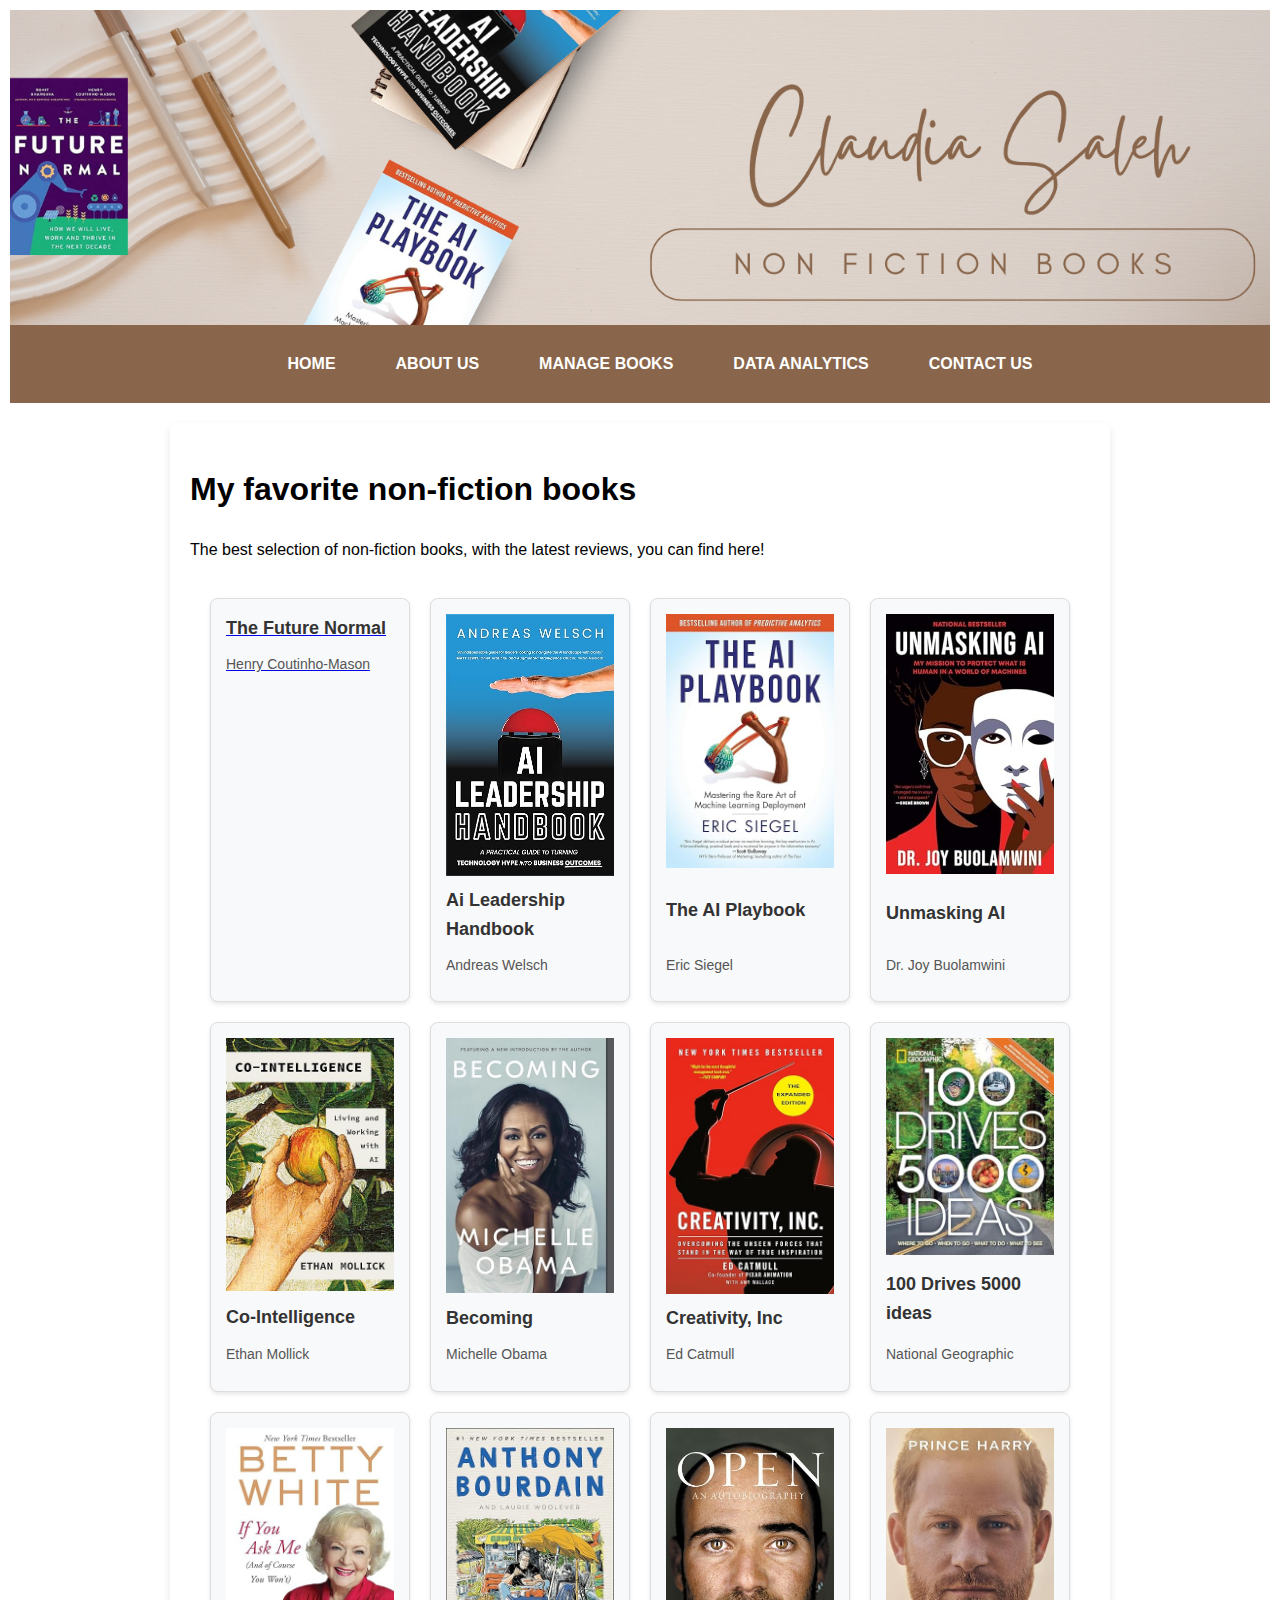
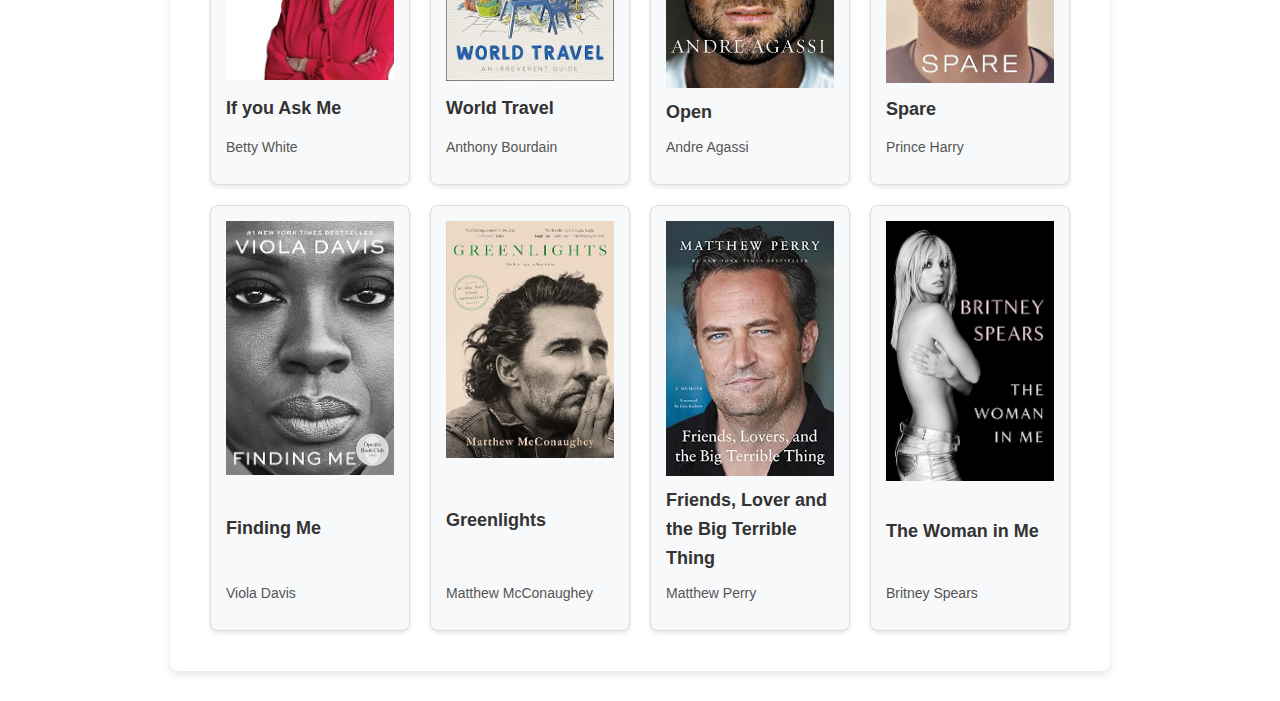
==== commit ec2a6a61: "adding urls" ====
--- a/index.html
+++ b/index.html
@@ -32,9 +32,10 @@
      
         <div class="featured-books">
             <div class="book-item">
+                <a href="https://a.co/d/48bA92D" target="_blank"
                 <img src="./img/41xidekUwhL._SY445_SX342_.jpg" alt="Henry Coutinho-Mason">
                 <h3>The Future Normal</h3>
-                <p>Henry Coutinho-Mason</p>
+                <p>Henry Coutinho-Mason</p></a>
             </div>
             <div class="book-item">
                 <img src="./img/71K+0a7B5oL._SY522_.jpg" alt="Andreas Welsch">
--- a/css/main.css
+++ b/css/main.css
@@ -138,25 +138,45 @@
 }
 
 .book-item button {
-  padding: 8px 10px;
+  padding: 10px 20px;
   font-size: 14px;
-  color: #fff;
+  color: white;
   border: none;
   border-radius: 4px;
   cursor: pointer;
-  transition: background 0.3s ease;
+  transition: background-color 0.3s ease;
+}
+
+button#create-btn {
+  background-color: #28a745;
+}
+
+button#create-btn:hover {
+  background-color: #218838;
+}
+
+button#update-btn {
+  background-color: #007bff;
+}
+
+button#update-btn:hover {
+  background-color: #0056b3;
 }
 
 .book-item button.edit-btn {
   background-color: #ffc107;
 }
 
+.book-item button.edit-btn:hover {
+  background-color: #e0a800;
+}
+
 .book-item button.delete-btn {
   background-color: #dc3545;
 }
 
-.book-item button:hover {
-  opacity: 0.9;
+.book-item button.delete-btn:hover {
+  background-color: #c82333;
 }
 
 .about-section {
@@ -236,14 +256,6 @@
   border-radius: 4px;
 }
 
-button#create-btn {
-  background-color: #28a745;
-}
-
-button#update-btn {
-  background-color: #007bff;
-}
-
 button:hover {
   opacity: 0.9;
 }
@@ -253,3 +265,6 @@
   grid-template-columns: repeat(auto-fit, minmax(250px, 1fr));
   gap: 20px;
 }
+
+
+
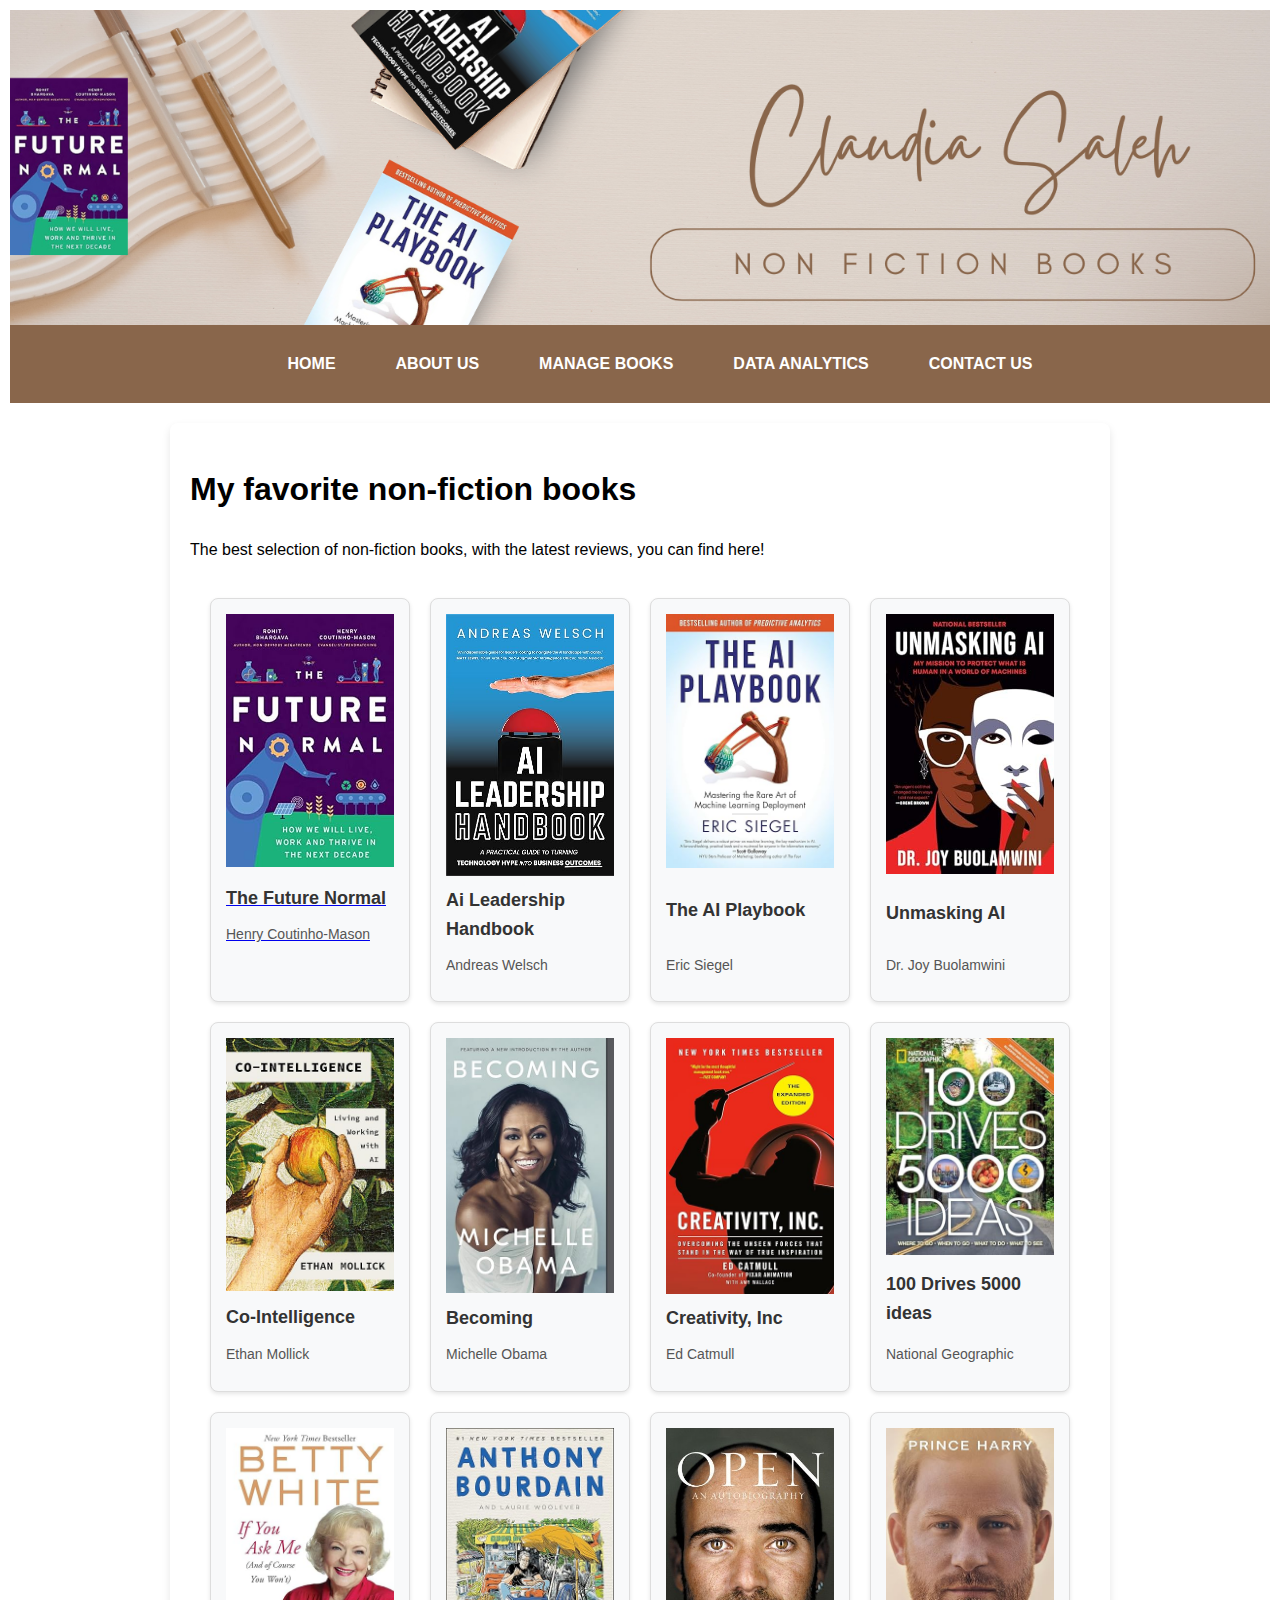
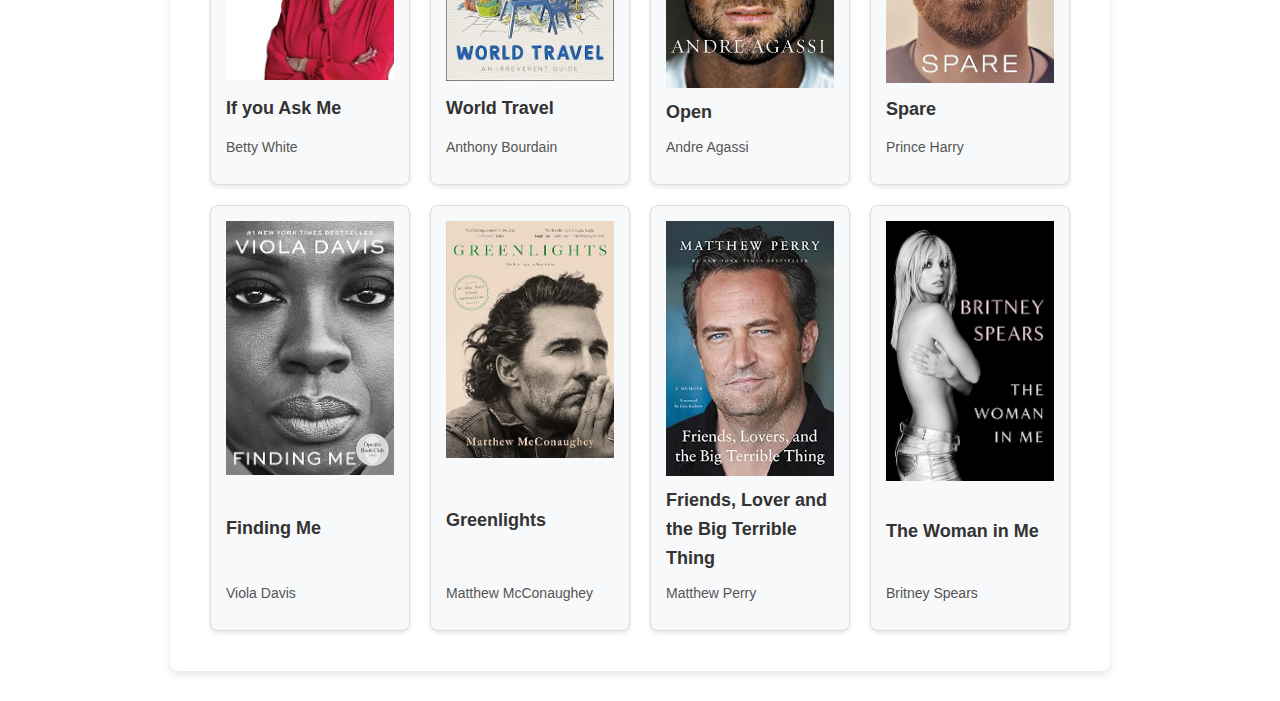
==== commit afe5bcd7: "fix /a" ====
--- a/index.html
+++ b/index.html
@@ -32,7 +32,7 @@
      
         <div class="featured-books">
             <div class="book-item">
-                <a href="https://a.co/d/48bA92D" target="_blank"
+                <a href="https://a.co/d/48bA92D" target="_blank">
                 <img src="./img/41xidekUwhL._SY445_SX342_.jpg" alt="Henry Coutinho-Mason">
                 <h3>The Future Normal</h3>
                 <p>Henry Coutinho-Mason</p></a>
